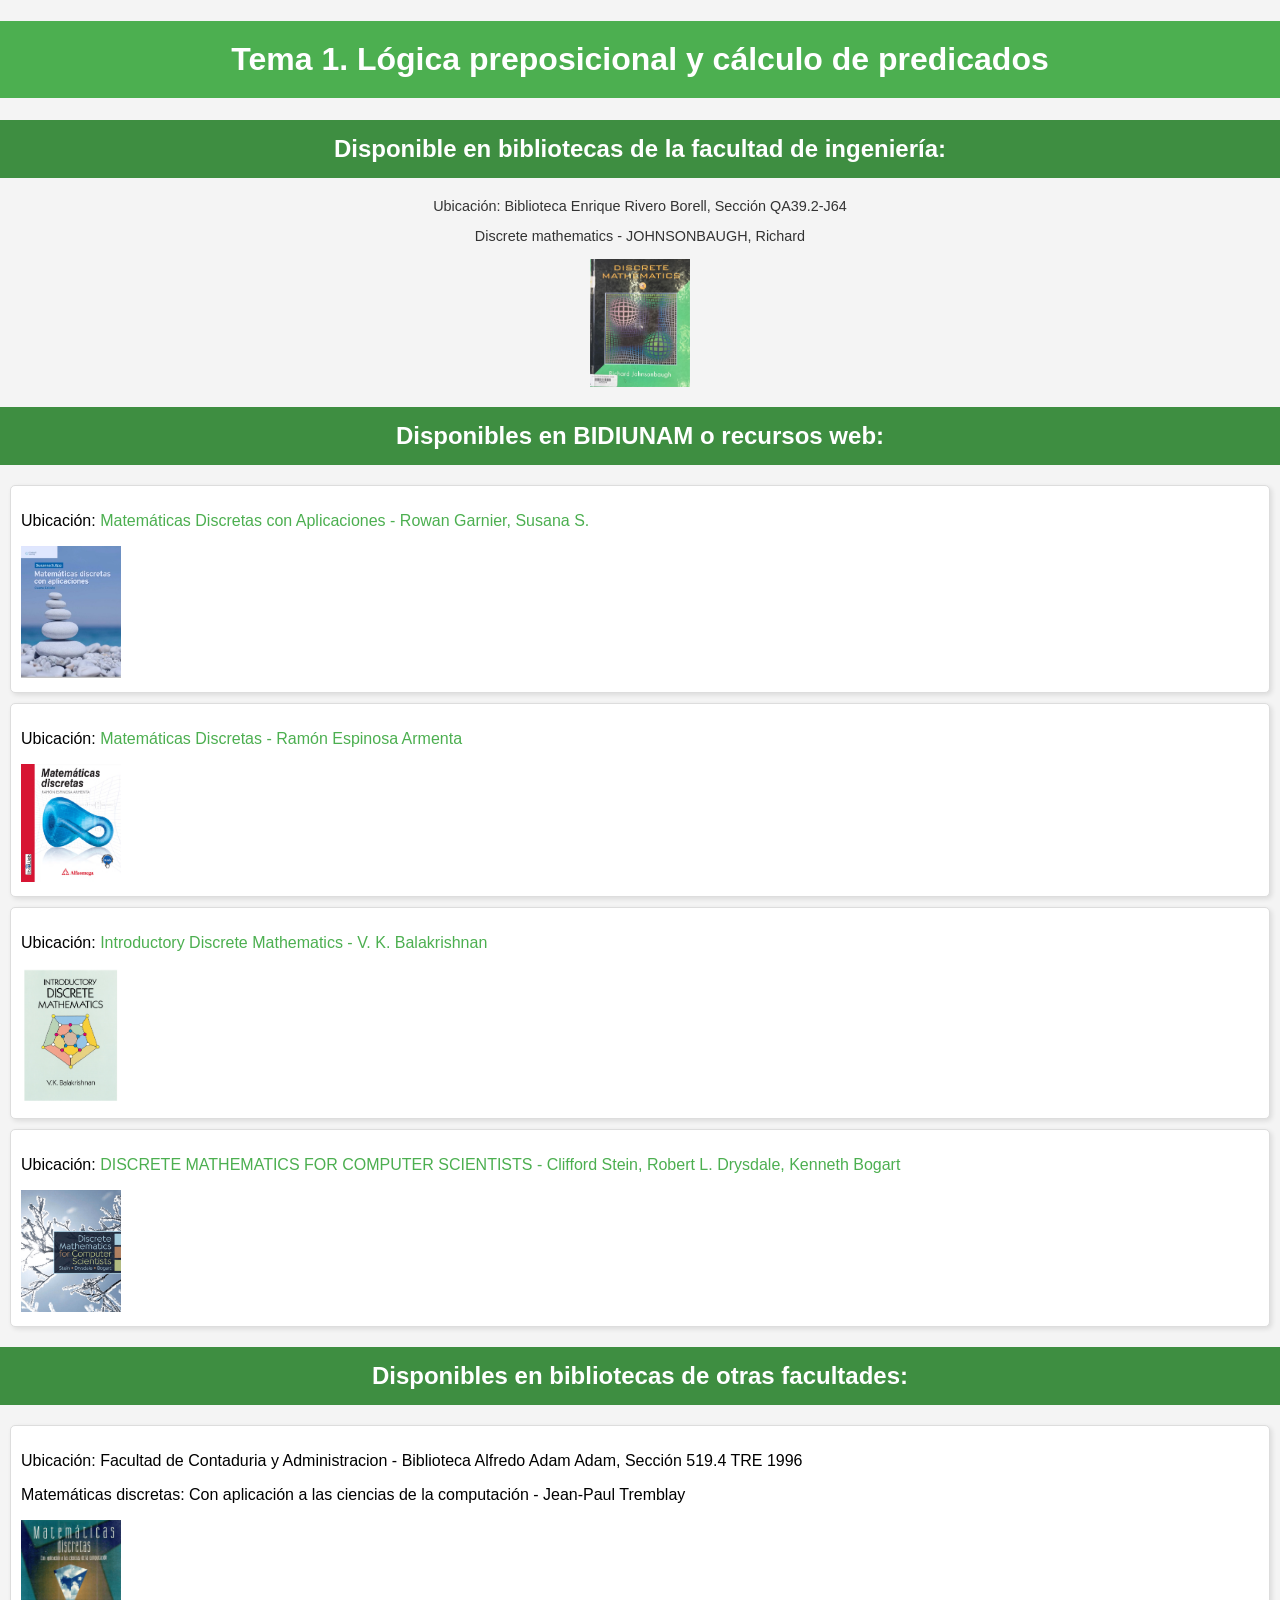
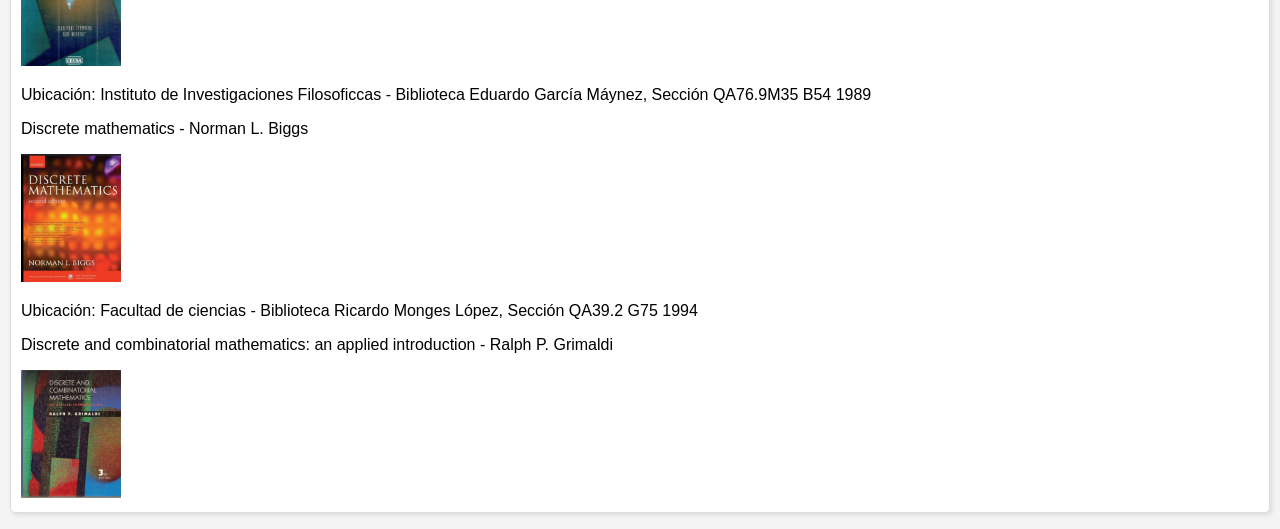
==== tema1.html @ 7412260f "Añadir archivos del proyecto" ====
<!DOCTYPE html>
<html lang="es">
<head>
    <meta charset="UTF-8">
    <meta name="description" content="Tema 1. Lógica preposicional y cálculo de predicados">
    <title>Tema 1. Lógica preposicional y cálculo de predicados</title>
    <link rel="stylesheet" href="css/Styles.css">
</head>
<body>
    <h1>Tema 1. Lógica preposicional y cálculo de predicados</h1>
    <h2>Disponible en bibliotecas de la facultad de ingeniería:</h2>
    <div class="biblioteca">
        <!-- Ejemplo de libro en biblioteca -->
        <p>Ubicación: Biblioteca Enrique Rivero Borell, Sección QA39.2-J64</p>
        <p>Discrete mathematics - JOHNSONBAUGH, Richard</p>
        <img src="imagenes/Johnsonbaugh.jpeg" width="100" alt="Portada del libro Discrete mathematics de Richard Johnsonbaugh">
    </div>
    
    <h2>Disponibles en BIDIUNAM o recursos web:</h2>
    <ul>
        <li>
            <p>Ubicación: <a href="https://bibliotecavirtual8denovpinas.wordpress.com/wp-content/uploads/2020/08/matematicas-discretas-con-aplicaciones-epp-4ta-edicion-2.pdf" target="_blank">Matemáticas Discretas con Aplicaciones - Rowan Garnier, Susana S.</a></p>
            <img src="imagenes/imágenes_10.jpeg" width="100" alt="Portada del libro Matemáticas Discretas con Aplicaciones de Rowan Garnier y Susana S.">
        </li>
        <li>
            <p>Ubicación: <a href="https://api.pageplace.de/preview/DT0400.9786077073499_A43667087/preview-9786077073499_A43667087.pdf" target="_blank">Matemáticas Discretas - Ramón Espinosa Armenta</a></p>
            <img src="imagenes/imágenes_11.png" width="100" alt="Portada del libro Matemáticas Discretas de Ramón Espinosa Armenta">
        </li>
        <li>
            <p>Ubicación: <a href="http://ndl.ethernet.edu.et/bitstream/123456789/77330/1/56.pdf" target="_blank">Introductory Discrete Mathematics - V. K. Balakrishnan</a></p>
            <img src="imagenes/imágenes_12.png" width="100" alt="Portada del libro Introductory Discrete Mathematics de V. K. Balakrishnan">
        </li>
        <li>
            <p>Ubicación: <a href="http://cslabcms.nju.edu.cn/problem_solving/images/1/1f/Discrete_Mathematics_for_Computer_Scientists.pdf" target="_blank">DISCRETE MATHEMATICS FOR COMPUTER SCIENTISTS - Clifford Stein, Robert L. Drysdale, Kenneth Bogart</a></p>
            <img src="imagenes/imágenes_13.png" width="100" alt="Portada del libro DISCRETE MATHEMATICS FOR COMPUTER SCIENTISTS de Clifford Stein, Robert L. Drysdale y Kenneth Bogart">
        </li>
    </ul>
    
    <h2>Disponibles en bibliotecas de otras facultades:</h2>
    <ul>
        <li>
            <p>Ubicación: Facultad de Contaduria y Administracion - Biblioteca Alfredo Adam Adam, Sección 519.4 TRE 1996</p>
            <p>Matemáticas discretas: Con aplicación a las ciencias de la computación - Jean-Paul Tremblay</p>
            <img src="imagenes/imágenes_14.png" width="100" alt="Portada del libro Matemáticas discretas: Con aplicación a las ciencias de la computación de Jean-Paul Tremblay">
            <p>Ubicación: Instituto de Investigaciones Filosoficcas - Biblioteca Eduardo García Máynez, Sección QA76.9M35 B54 1989</p>
            <p>Discrete mathematics - Norman L. Biggs</p>
            <img src="imagenes/imagenes_15.png" width="100" alt="Portada del libro Discrete mathematics de Norman L. Biggs">
            <p>Ubicación: Facultad de ciencias - Biblioteca Ricardo Monges López, Sección QA39.2 G75 1994</p>
            <p>Discrete and combinatorial mathematics: an applied introduction - Ralph P. Grimaldi</p>
            <img src="imagenes/imagenes_16.png" width="100" alt="Portada del libro Discrete and combinatorial mathematics: an applied introduction de Ralph P. Grimaldi">
        </li>
    </ul>
</body>
</html>
---- css/Styles.css ----
body {
    font-family: Arial, sans-serif;
    background-color: #f4f4f4;
    margin: 0;
    padding: 0;
}

h1 {
    background-color: #4CAF50;
    color: white;
    padding: 20px;
    text-align: center;
}

h2 {
    background-color: #3E8E41;
    color: white;
    padding: 15px;
    text-align: center;
}

.integrantes {
    font-size: 1.6em; /* Ajusta el tamaño según sea necesario */
    text-align: center;
    color: #555;
}

.biblioteca {
    text-align: center;
    margin: 20px;
}

.biblioteca p {
    font-size: 0.9em;
    color: #333;
}

.biblioteca img {
    max-width: 150px;
    display: block;
    margin: 10px auto;
}

ul {
    list-style-type: none;
    padding: 0;
}

li {
    background-color: white;
    margin: 10px;
    padding: 10px;
    border: 1px solid #ddd;
    border-radius: 5px;
    box-shadow: 2px 2px 5px rgba(0, 0, 0, 0.1);
}

a {
    text-decoration: none;
    color: #4CAF50;
}

a:hover {
    text-decoration: underline;
}
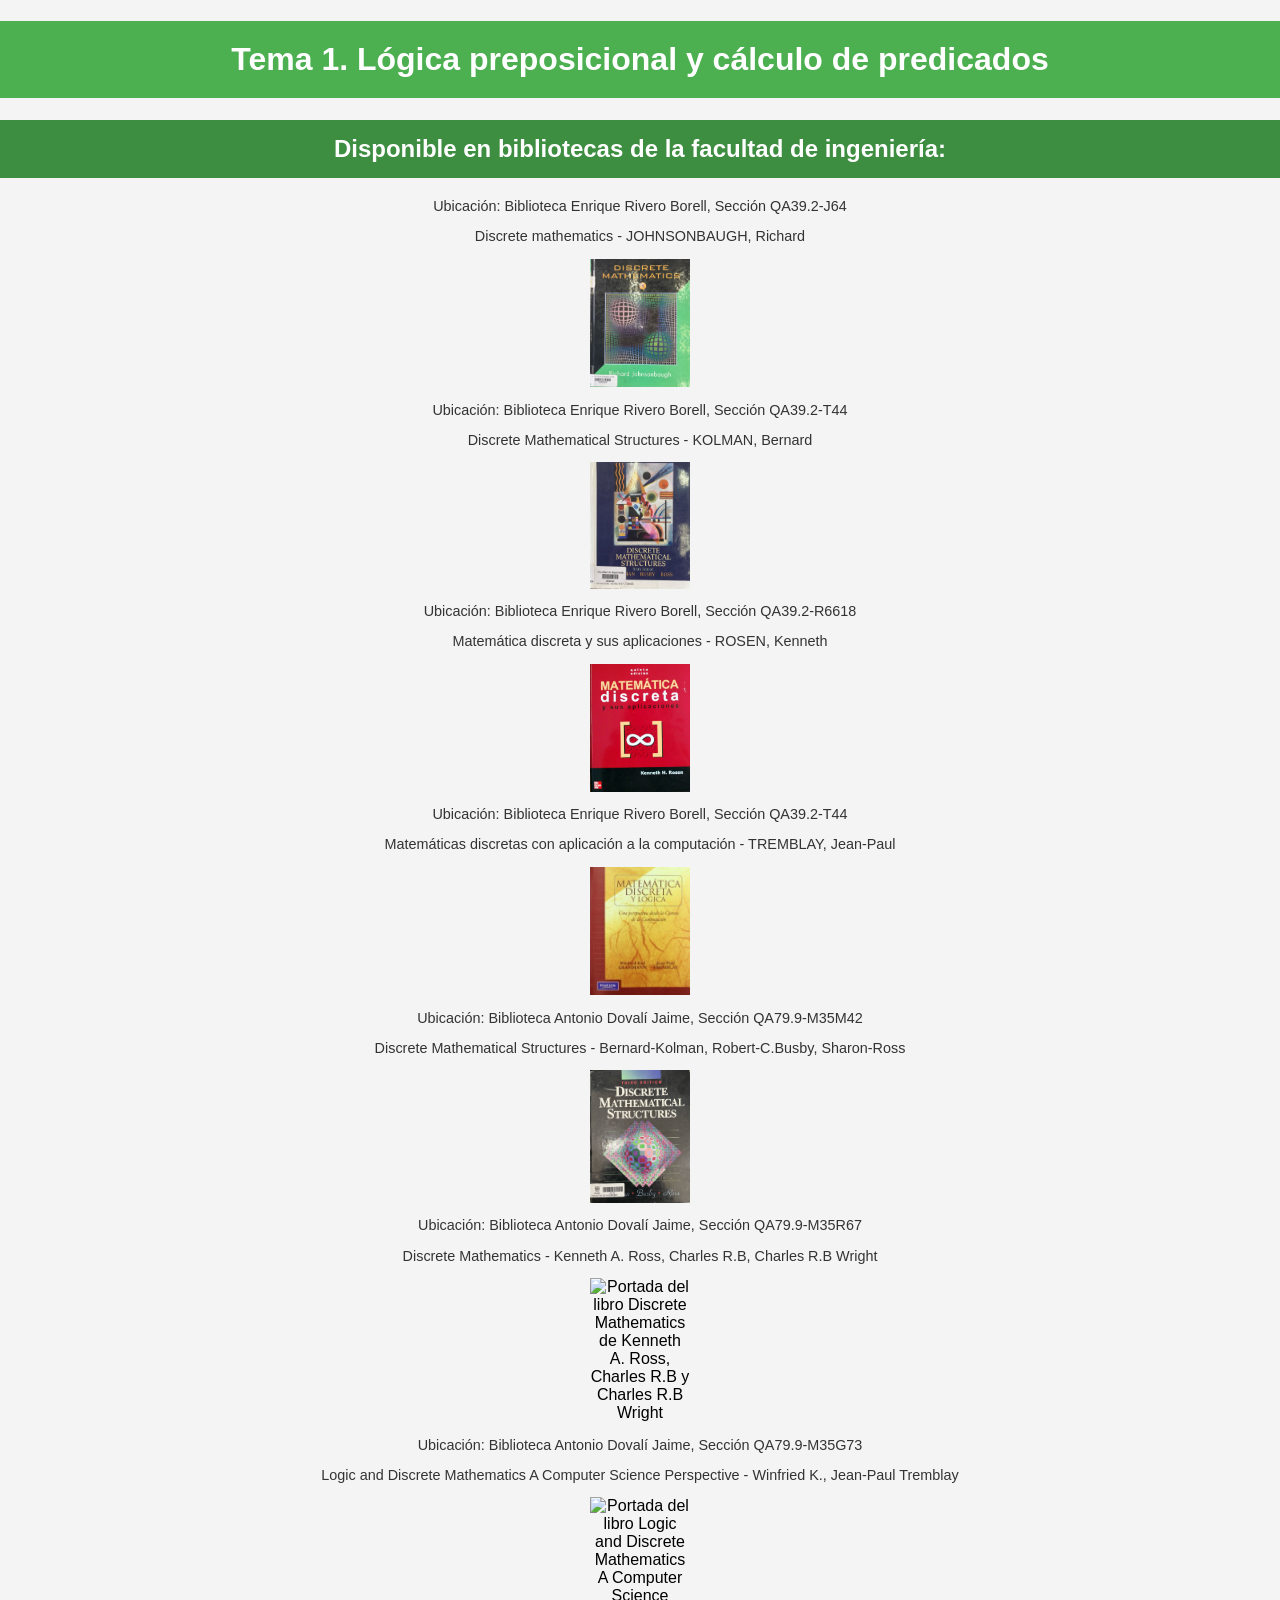
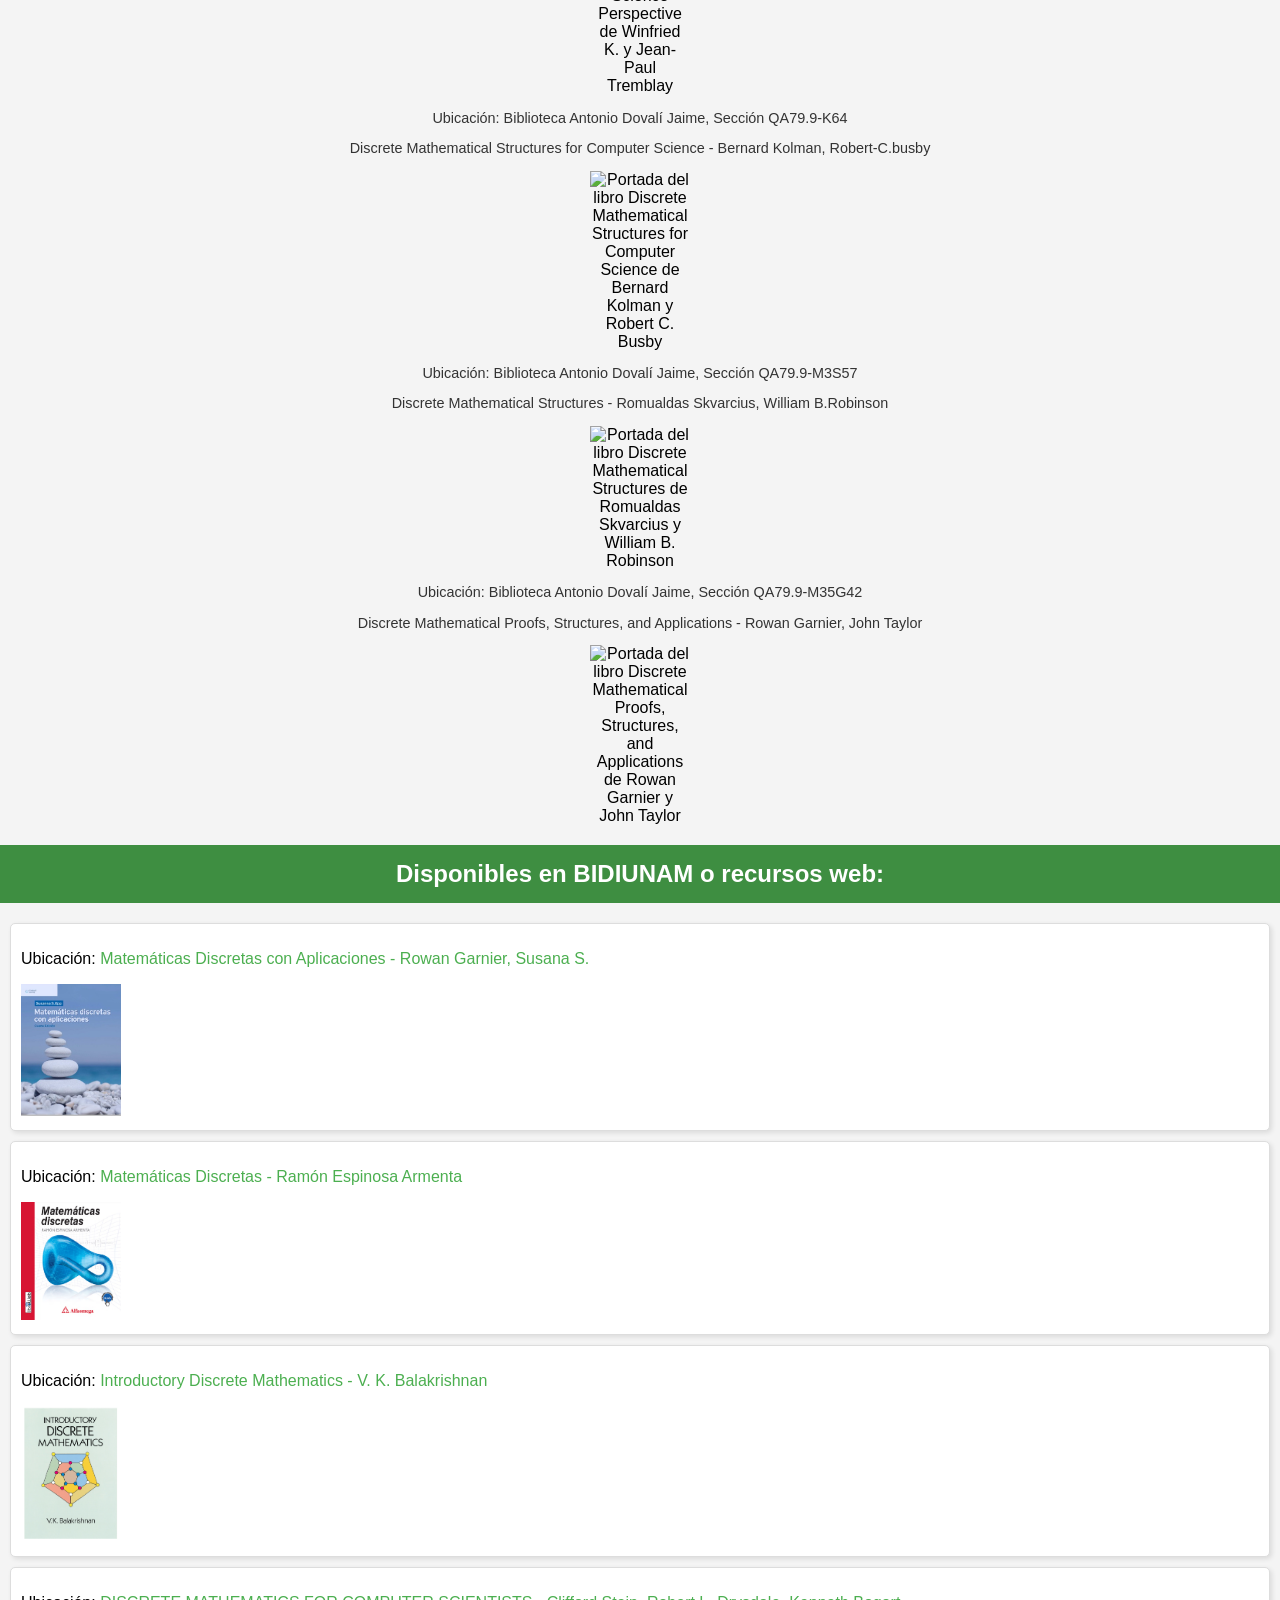
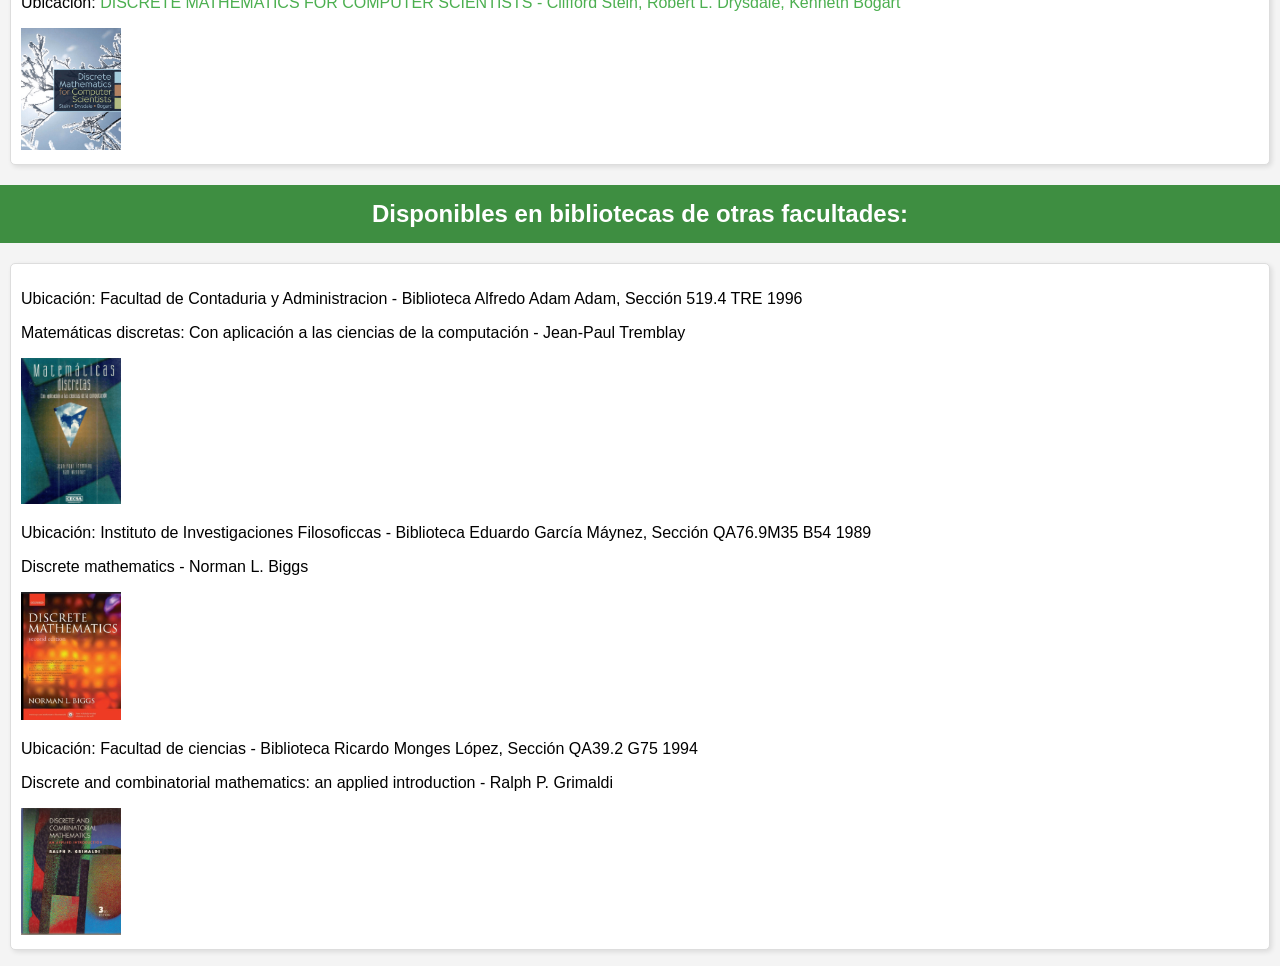
==== commit c143dcd9: "Renombrar archivo principal a index.html y subir todos los archivos" ====
--- a/tema1.html
+++ b/tema1.html
@@ -10,10 +10,45 @@
     <h1>Tema 1. Lógica preposicional y cálculo de predicados</h1>
     <h2>Disponible en bibliotecas de la facultad de ingeniería:</h2>
     <div class="biblioteca">
-        <!-- Ejemplo de libro en biblioteca -->
         <p>Ubicación: Biblioteca Enrique Rivero Borell, Sección QA39.2-J64</p>
         <p>Discrete mathematics - JOHNSONBAUGH, Richard</p>
         <img src="imagenes/Johnsonbaugh.jpeg" width="100" alt="Portada del libro Discrete mathematics de Richard Johnsonbaugh">
+        
+        <p>Ubicación: Biblioteca Enrique Rivero Borell, Sección QA39.2-T44</p>
+        <p>Discrete Mathematical Structures - KOLMAN, Bernard</p>
+        <img src="imagenes/Kolman.jpeg" width="100" alt="Portada del libro Discrete Mathematical Structures de Bernard Kolman">
+
+        <p>Ubicación: Biblioteca Enrique Rivero Borell, Sección QA39.2-R6618</p>
+        <p>Matemática discreta y sus aplicaciones - ROSEN, Kenneth</p>
+        <img src="imagenes/Rosen.png" width="100" alt="Portada del libro Matemática discreta y sus aplicaciones de Kenneth Rosen">
+
+        <p>Ubicación: Biblioteca Enrique Rivero Borell, Sección QA39.2-T44</p>
+        <p>Matemáticas discretas con aplicación a la computación - TREMBLAY, Jean-Paul</p>
+        <img src="imagenes/Tremblay_2.png" width="100" alt="Portada del libro Matemáticas discretas con aplicación a la computación de Jean-Paul Tremblay">
+
+        <p>Ubicación: Biblioteca Antonio Dovalí Jaime, Sección QA79.9-M35M42</p>
+        <p>Discrete Mathematical Structures - Bernard-Kolman, Robert-C.Busby, Sharon-Ross</p>
+        <img src="imagenes/Busby.png" width="100" alt="Portada del libro Discrete Mathematical Structures de Bernard Kolman, Robert C. Busby y Sharon Ross">
+
+        <p>Ubicación: Biblioteca Antonio Dovalí Jaime, Sección QA79.9-M35R67</p>
+        <p>Discrete Mathematics - Kenneth A. Ross, Charles R.B, Charles R.B Wright</p>
+        <img src="imagenes/imágenes_4.png" width="100" alt="Portada del libro Discrete Mathematics de Kenneth A. Ross, Charles R.B y Charles R.B Wright">
+
+        <p>Ubicación: Biblioteca Antonio Dovalí Jaime, Sección QA79.9-M35G73</p>
+        <p>Logic and Discrete Mathematics A Computer Science Perspective - Winfried K., Jean-Paul Tremblay</p>
+        <img src="imagenes/imágenes_5.png" width="100" alt="Portada del libro Logic and Discrete Mathematics A Computer Science Perspective de Winfried K. y Jean-Paul Tremblay">
+
+        <p>Ubicación: Biblioteca Antonio Dovalí Jaime, Sección QA79.9-K64</p>
+        <p>Discrete Mathematical Structures for Computer Science - Bernard Kolman, Robert-C.busby</p>
+        <img src="imagenes/imágenes_6.png" width="100" alt="Portada del libro Discrete Mathematical Structures for Computer Science de Bernard Kolman y Robert C. Busby">
+
+        <p>Ubicación: Biblioteca Antonio Dovalí Jaime, Sección QA79.9-M3S57</p>
+        <p>Discrete Mathematical Structures - Romualdas Skvarcius, William B.Robinson</p>
+        <img src="imagenes/imágenes_8.png" width="100" alt="Portada del libro Discrete Mathematical Structures de Romualdas Skvarcius y William B. Robinson">
+
+        <p>Ubicación: Biblioteca Antonio Dovalí Jaime, Sección QA79.9-M35G42</p>
+        <p>Discrete Mathematical Proofs, Structures, and Applications - Rowan Garnier, John Taylor</p>
+        <img src="imagenes/imágenes_9.png" width="100" alt="Portada del libro Discrete Mathematical Proofs, Structures, and Applications de Rowan Garnier y John Taylor">
     </div>
     
     <h2>Disponibles en BIDIUNAM o recursos web:</h2>
